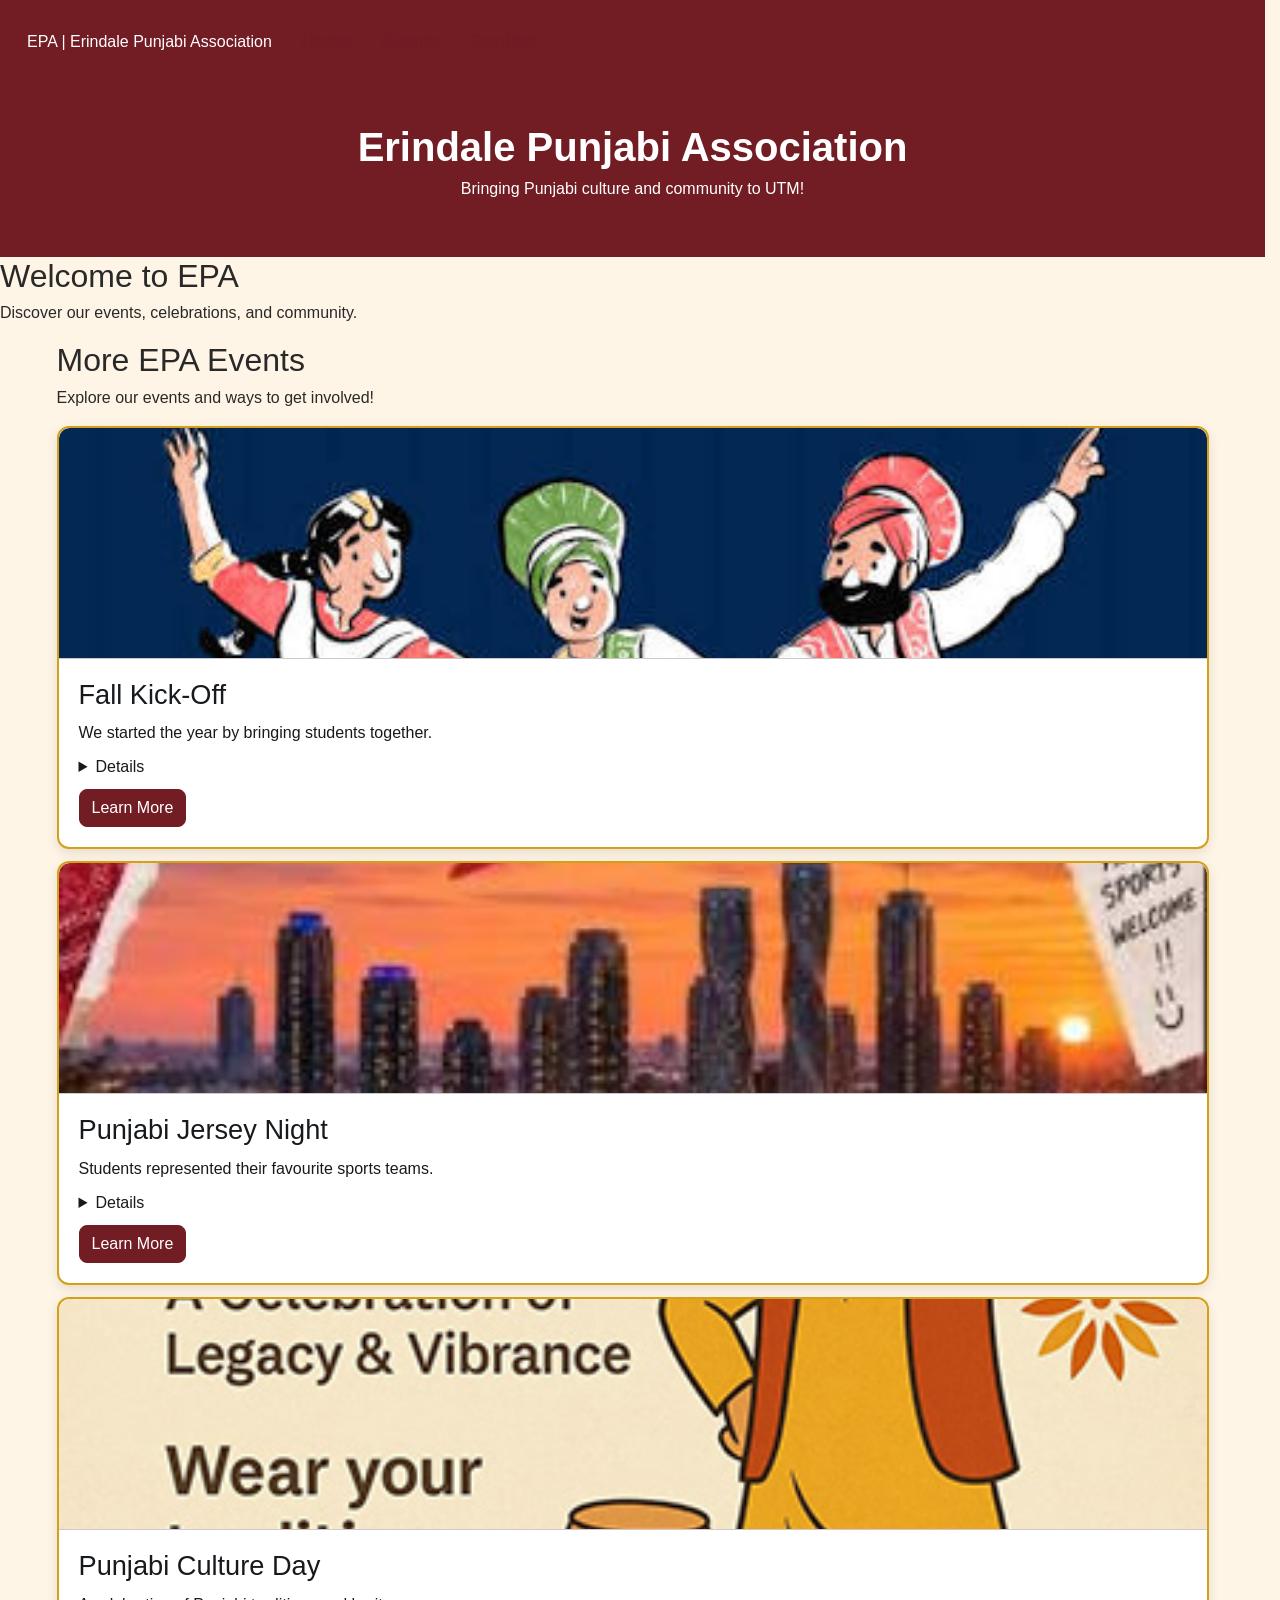
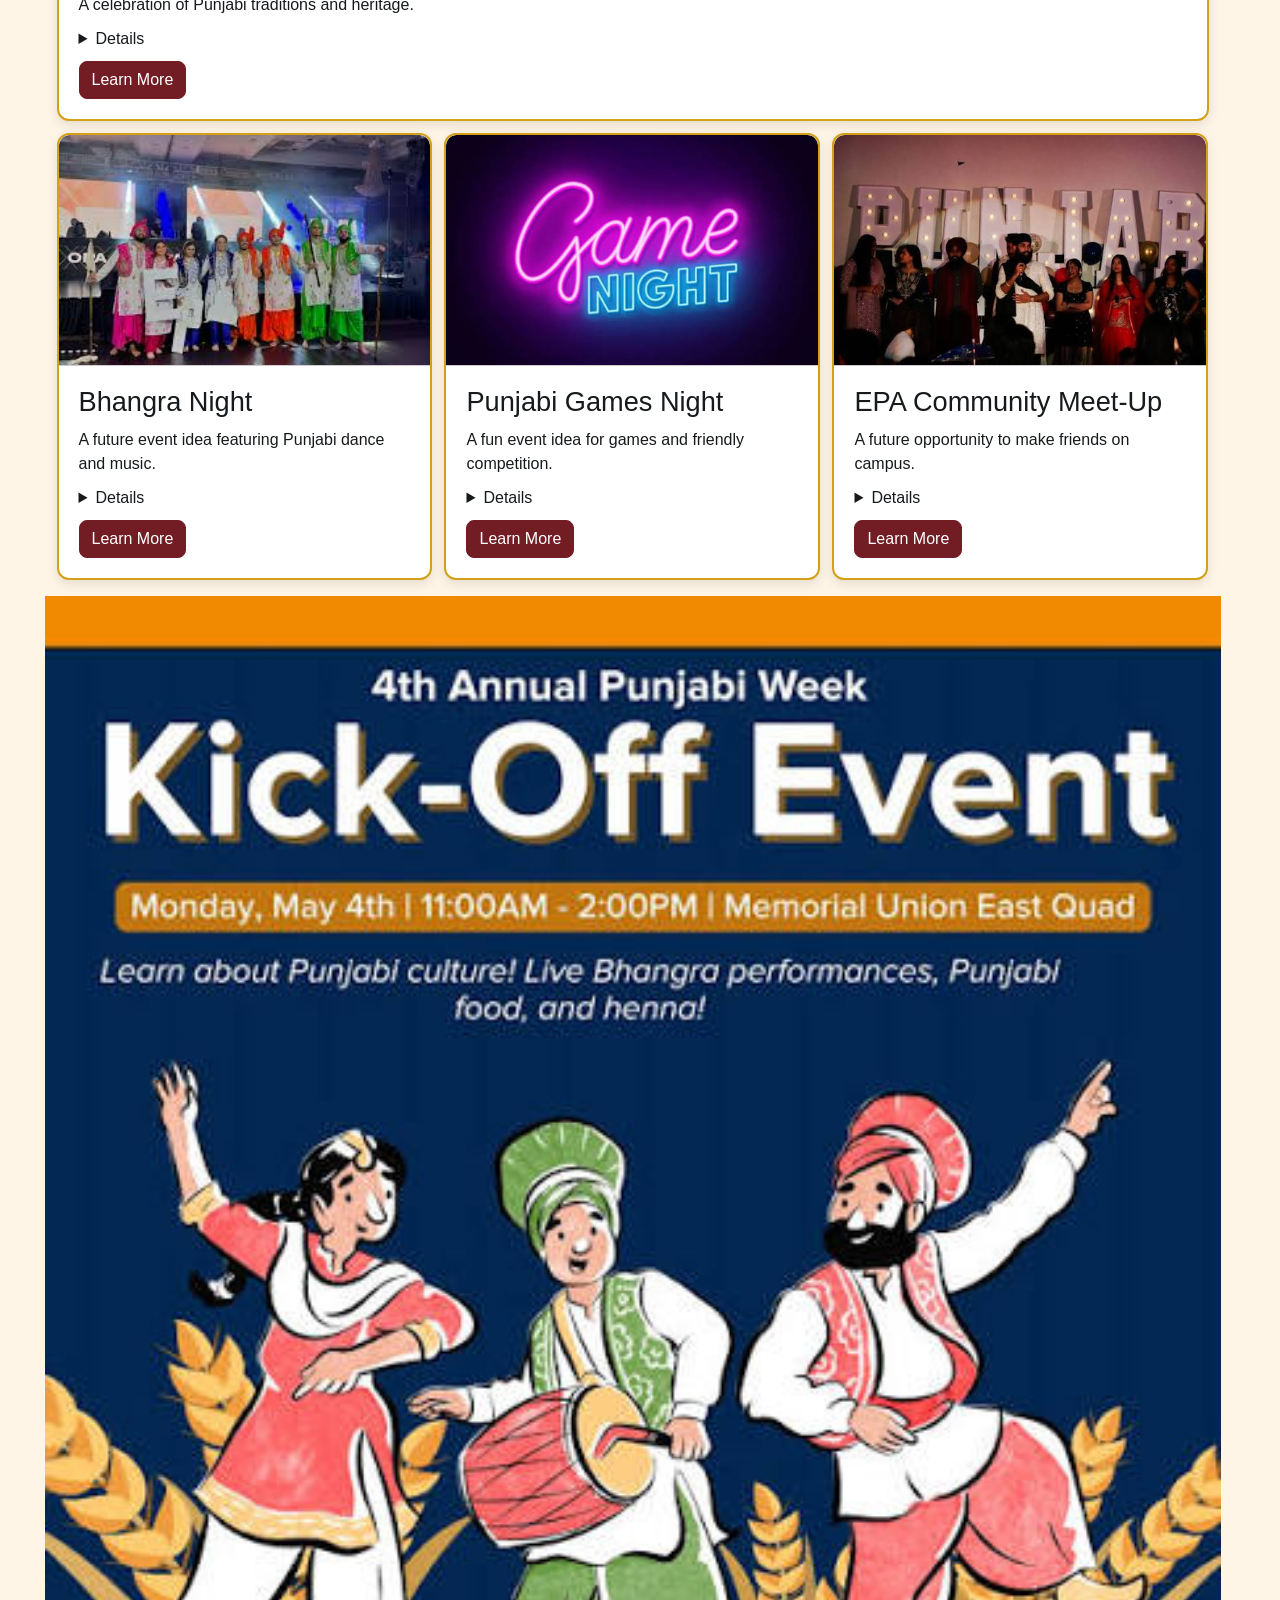
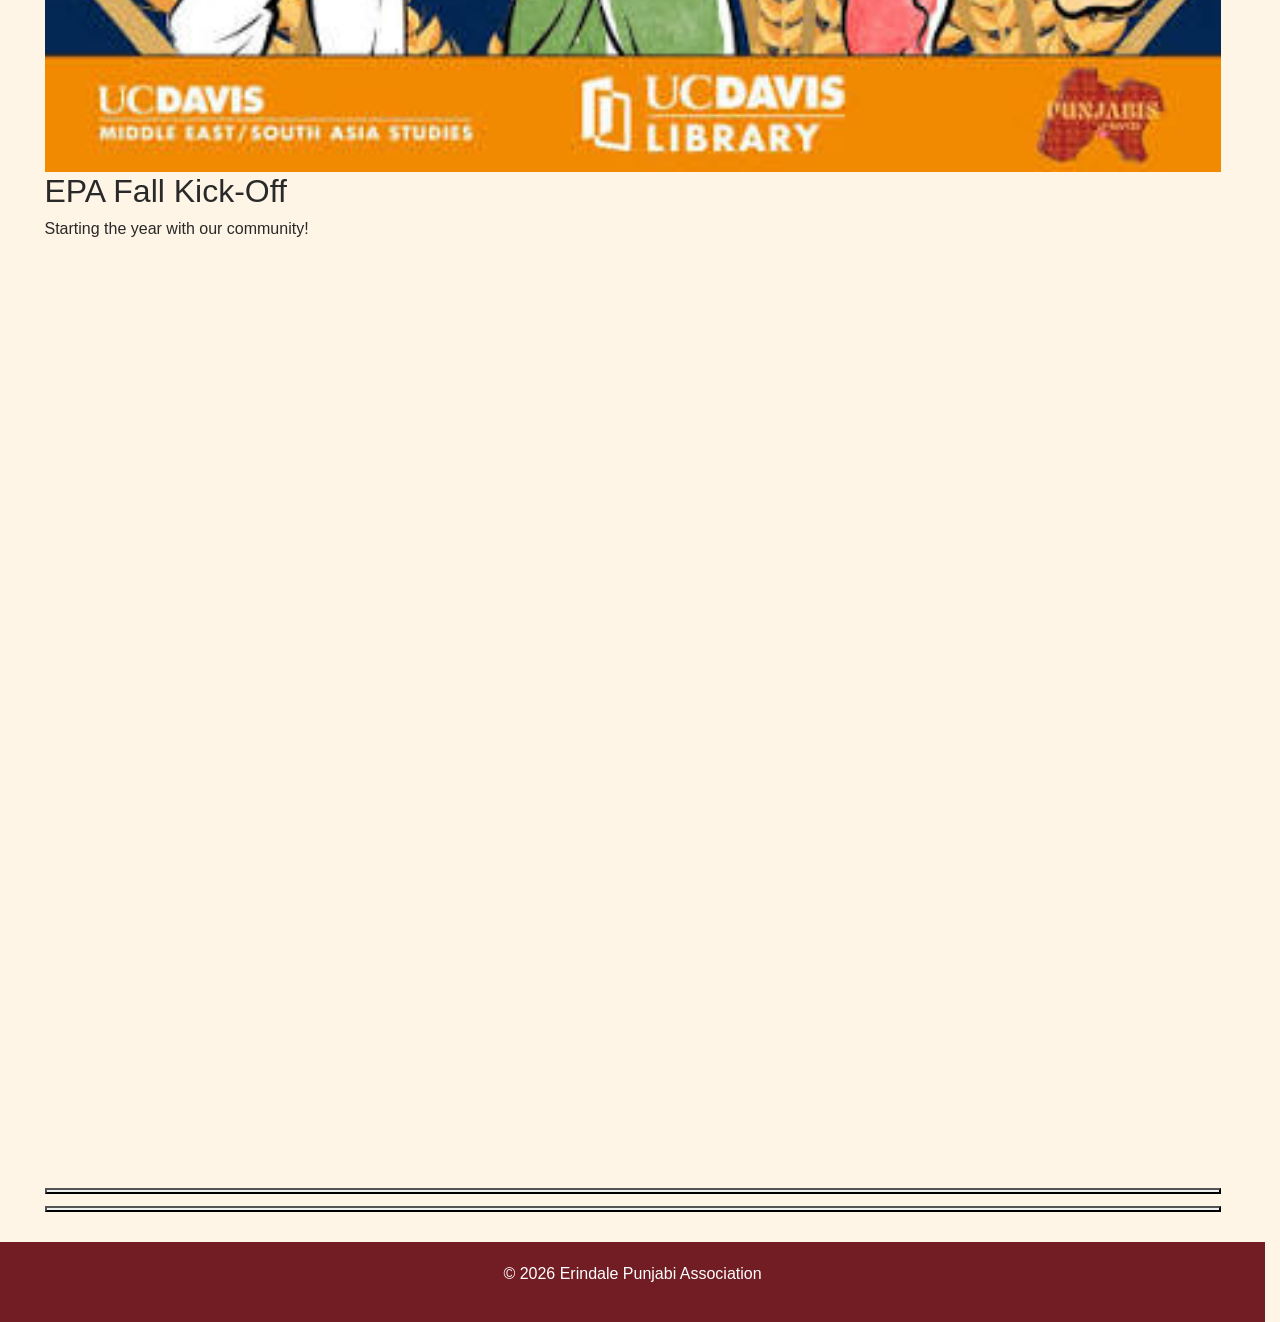
==== index.html @ a70870e8 "V1" ====
<!DOCTYPE html>
<html lang="en">
<head>
    <meta charset="UTF-8">
    <meta name="viewport" content="width=device-width, initial-scale=1.0">
    <title>EPA | Erindale Punjabi Association</title>

    <link rel="stylesheet" href="css/bootstrap.min.css">
    <link rel="stylesheet" href="css/style.css">
</head>
<body>

    <nav class="navbar md:navbar-expand bg-1">
    <div class="container-fluid">

        <a class="navbar-brand" href="index.html">
            EPA | Erindale Punjabi Association
        </a>

        <button class="btn-icon navbar-toggler"
                type="button"
                data-bs-toggle="drawer"
                data-bs-target="#epaNavigationDrawer"
                aria-controls="epaNavigationDrawer"
                aria-expanded="false"
                aria-label="Open navigation menu">
            <span class="navbar-toggler-icon" aria-hidden="true"></span>
        </button>

        <dialog class="drawer drawer-end"
                tabindex="-1"
                id="epaNavigationDrawer"
                aria-labelledby="epaNavigationTitle">

            <div class="drawer-header">
                <h2 class="drawer-title" id="epaNavigationTitle">
                    EPA Menu
                </h2>

                <button type="button"
                        class="btn-close"
                        data-bs-dismiss="drawer"
                        aria-label="Close navigation menu">
                </button>
            </div>

            <div class="drawer-body">
                <ul class="navbar-nav">

                    <li class="nav-item">
                        <a class="nav-link active"
                           aria-current="page"
                           href="index.html">
                            Home
                        </a>
                    </li>

                    <li class="nav-item">
                        <a class="nav-link" href="#events">
                            Events
                        </a>
                    </li>

                    <li class="nav-item">
                        <a class="nav-link" href="contact.html">
                            Contact
                        </a>
                    </li>

                </ul>
            </div>
        </dialog>

    </div>
</nav>

    <header>
        <h1>Erindale Punjabi Association</h1>
        <p>Bringing Punjabi culture and community to UTM!</p>
    </header>

    <main>
        <h2>Welcome to EPA</h2>
        <p>Discover our events, celebrations, and community.</p>
        <section class="container my-5" aria-label="EPA event highlights">
    
        
    <section class="container my-5" id="events">
    <h2>More EPA Events</h2>
    <p>Explore our events and ways to get involved!</p>

    <div class="row g-4">

        <!-- Card 1: Fall Kick-Off -->
        <div class="col-12 col-md-6 col-lg-4">
            <article class="card h-100">
                <img src="images/kickoff.jpg" class="card-img-top"
                     alt="EPA Fall Kick-Off event poster">
                <div class="card-body">
                    <h3 class="card-title">Fall Kick-Off</h3>
                    <p>We started the year by bringing students together.</p>
                    <details>
                        <summary>Details</summary>
                        <p>Our Fall Kick-Off welcomed students with music,
                           activities, and a chance to meet new people.</p>
                    </details>
                    <button class="btn-solid theme-primary"
                            type="button"
                            data-bs-toggle="dialog"
                            data-bs-target="#kickoffDialog">
                        Learn More
                    </button>
                </div>
            </article>
        </div>

        <!-- Card 2: Jersey Night -->
        <div class="col-12 col-md-6 col-lg-4">
            <article class="card h-100">
                <img src="images/jerseynight.jpeg" class="card-img-top"
                     alt="EPA Punjabi Jersey Night poster">
                <div class="card-body">
                    <h3 class="card-title">Punjabi Jersey Night</h3>
                    <p>Students represented their favourite sports teams.</p>
                    <details>
                        <summary>Details</summary>
                        <p>Jersey Night brought students together to
                           show off their jerseys and enjoy competitions.</p>
                    </details>
                    <button class="btn-solid theme-primary"
                            type="button"
                            data-bs-toggle="dialog"
                            data-bs-target="#jerseyDialog">
                        Learn More
                    </button>
                </div>
            </article>
        </div>

        <!-- Card 3: Culture Day -->
        <div class="col-12 col-md-6 col-lg-4">
            <article class="card h-100">
                <img src="images/celebration.jpeg" class="card-img-top"
                     alt="Punjabi Culture Day celebration poster">
                <div class="card-body">
                    <h3 class="card-title">Punjabi Culture Day</h3>
                    <p>A celebration of Punjabi traditions and heritage.</p>
                    <details>
                        <summary>Details</summary>
                        <p>Culture Day highlights traditional clothing,
                           Punjabi music, and cultural activities.</p>
                    </details>
                    <button class="btn-solid theme-primary"
                            type="button"
                            data-bs-toggle="dialog"
                            data-bs-target="#cultureDialog">
                        Learn More
                    </button>
                </div>
            </article>
        </div>

        <!-- Card 4: Bhangra Night -->
        <div class="col-12 md:col-6 lg:col-4">
            <article class="card h-100">
                <img src="images/Bhangra.jpeg" class="card-img-top"
                     alt="Punjabi cultural poster representing Bhangra Night">
                <div class="card-body">
                    <h3 class="card-title">Bhangra Night</h3>
                    <p>A future event idea featuring Punjabi dance and music.</p>
                    <details>
                        <summary>Details</summary>
                        <p>Students could learn Bhangra steps, enjoy music,
                           and dance together.</p>
                    </details>
                    <button class="btn-solid theme-primary"
                            type="button"
                            data-bs-toggle="dialog"
                            data-bs-target="#bhangraDialog">
                        Learn More
                    </button>
                </div>
            </article>
        </div>

        <!-- Card 5: Games Night -->
        <div class="col-12 md:col-6 lg:col-4">
            <article class="card h-100">
                <img src="images/gamesnight.jpeg" class="card-img-top"
                     alt="EPA event poster representing a student games night">
                <div class="card-body">
                    <h3 class="card-title">Punjabi Games Night</h3>
                    <p>A fun event idea for games and friendly competition.</p>
                    <details>
                        <summary>Details</summary>
                        <p>Students could compete in team games, trivia,
                           and other fun challenges.</p>
                    </details>
                    <button class="btn-solid theme-primary"
                            type="button"
                            data-bs-toggle="dialog"
                            data-bs-target="#gamesDialog">
                        Learn More
                    </button>
                </div>
            </article>
        </div>

        <!-- Card 6: Community Meet-Up -->
        <div class="col-12 md:col-6 lg:col-4">
            <article class="card h-100">
                <img src="images/community.jpeg" class="card-img-top"
                     alt="EPA event poster representing a community meet-up">
                <div class="card-body">
                    <h3 class="card-title">EPA Community Meet-Up</h3>
                    <p>A future opportunity to make friends on campus.</p>
                    <details>
                        <summary>Details</summary>
                        <p>Students could meet the EPA team, share ideas,
                           and learn about getting involved.</p>
                    </details>
                    <button class="btn-solid theme-primary"
                            type="button"
                            data-bs-toggle="dialog"
                            data-bs-target="#communityDialog">
                        Learn More
                    </button>
                </div>
            </article>
        </div>

    </div>
</section>

<!-- Six event dialogs -->

<dialog id="kickoffDialog" aria-labelledby="kickoffTitle">
    <h2 id="kickoffTitle">Fall Kick-Off</h2>
    <p>Our Fall Kick-Off helped students connect and start the year together.</p>
    <button type="button" class="btn-solid theme-primary"
            data-bs-dismiss="dialog">Close</button>
</dialog>

<dialog id="jerseyDialog" aria-labelledby="jerseyTitle">
    <h2 id="jerseyTitle">Punjabi Jersey Night</h2>
    <p>A night of sports jerseys, friendly competitions, and fun.</p>
    <button type="button" class="btn-solid theme-primary"
            data-bs-dismiss="dialog">Close</button>
</dialog>

<dialog id="cultureDialog" aria-labelledby="cultureTitle">
    <h2 id="cultureTitle">Punjabi Culture Day</h2>
    <p>Celebrating Punjabi traditions, clothing, music, and heritage.</p>
    <button type="button" class="btn-solid theme-primary"
            data-bs-dismiss="dialog">Close</button>
</dialog>

<dialog id="bhangraDialog" aria-labelledby="bhangraTitle">
    <h2 id="bhangraTitle">Bhangra Night</h2>
    <p>An event idea where students can learn and enjoy Punjabi dance.</p>
    <button type="button" class="btn-solid theme-primary"
            data-bs-dismiss="dialog">Close</button>
</dialog>

<dialog id="gamesDialog" aria-labelledby="gamesTitle">
    <h2 id="gamesTitle">Punjabi Games Night</h2>
    <p>A proposed event featuring trivia, team games, and competitions.</p>
    <button type="button" class="btn-solid theme-primary"
            data-bs-dismiss="dialog">Close</button>
</dialog>

<dialog id="communityDialog" aria-labelledby="communityTitle">
    <h2 id="communityTitle">EPA Community Meet-Up</h2>
    <p>A proposed gathering to connect with students and the EPA team.</p>
    <button type="button" class="btn-solid theme-primary"
            data-bs-dismiss="dialog">Close</button>
</dialog>

    <div id="epaCarousel" class="carousel slide"
         data-bs-ride="carousel">

        <div class="carousel-inner">

            <div class="carousel-item active">
                <img src="images/kickoff.jpg"
                     class="d-block w-100"
                     alt="EPA Fall Kick-Off event">
                <div class="carousel-caption">
                    <h2>EPA Fall Kick-Off</h2>
                    <p>Starting the year with our community!</p>
                </div>
            </div>

            <div class="carousel-item">
                <img src="images/jerseynight.jpeg"
                     class="d-block w-100"
                     alt="Sports jerseys at EPA Jersey Night">
                <div class="carousel-caption">
                    <h2>Punjabi Jersey Night</h2>
                    <p>Represent your favourite team!</p>
                </div>
            </div>

            <div class="carousel-item">
                <img src="images/celebration.jpeg"
                     class="d-block w-100"
                     alt="Punjabi cultural celebration">
                <div class="carousel-caption">
                    <h2>Celebrating Punjabi Culture</h2>
                    <p>Bringing culture and students together.</p>
                </div>
            </div>

        </div>

        <button class="carousel-control-prev"
                type="button"
                data-bs-target="#epaCarousel"
                data-bs-slide="prev">
            <span class="carousel-control-prev-icon"
                  aria-hidden="true"></span>
            <span class="visually-hidden">Previous</span>
        </button>

        <button class="carousel-control-next"
                type="button"
                data-bs-target="#epaCarousel"
                data-bs-slide="next">
            <span class="carousel-control-next-icon"
                  aria-hidden="true"></span>
            <span class="visually-hidden">Next</span>
        </button>

    </div>

</section>
    </main>

    <footer>
        <p>&copy; 2026 Erindale Punjabi Association</p>
    </footer>

    <script type="module" src="js/bootstrap.bundle.min.js"></script>
</body>
</html>
---- css/style.css ----
body {
    background-color: #FFF5E6;
    color: #292929;
    font-family: Arial, sans-serif;
}

/* Navigation Bar */

.navbar {
    background-color: #721C24;
    padding: 15px;
}

.navbar .navbar-brand,
.navbar .nav-link {
    color: white;
}

.navbar .nav-link:hover {
    color: #D4A017;
}

/* Header */

header {
    background-color: #721C24;
    color: white;
    text-align: center;
    padding: 40px 20px;
}

header h1 {
    font-weight: bold;
}

/* Event Cards */

.card {
    background-color: white;
    border: 2px solid #D4A017;
    border-radius: 12px;
    overflow: hidden;
    box-shadow: 0 4px 12px rgba(0, 0, 0, 0.1);
}

.card-img-top {
    height: 230px;
    object-fit: cover;
}

.card-body {
    padding: 20px;
}

/* Buttons */

.btn-primary,
.btn-solid {
    background-color: #721C24;
    border-color: #721C24;
    color: white;
}

.btn-primary:hover,
.btn-solid:hover {
    background-color: #D4A017;
    border-color: #D4A017;
    color: black;
}

/* Footer */

footer {
    background-color: #721C24;
    color: white;
    text-align: center;
    padding: 20px;
    margin-top: 30px;
}

/* Mobile Screens */

@media (max-width: 768px) {
    header {
        padding: 25px 15px;
    }

    .card-img-top {
        height: 200px;
    }
}
.drawer {
    background-color: #fff7ed;
    color: #701c24;
}

.drawer .nav-link {
    color: #701c24 !important;
    font-weight: 600;
    font-size: 18px;
    padding: 12px;
}

.drawer .nav-link:hover {
    color: #b8860b;
}
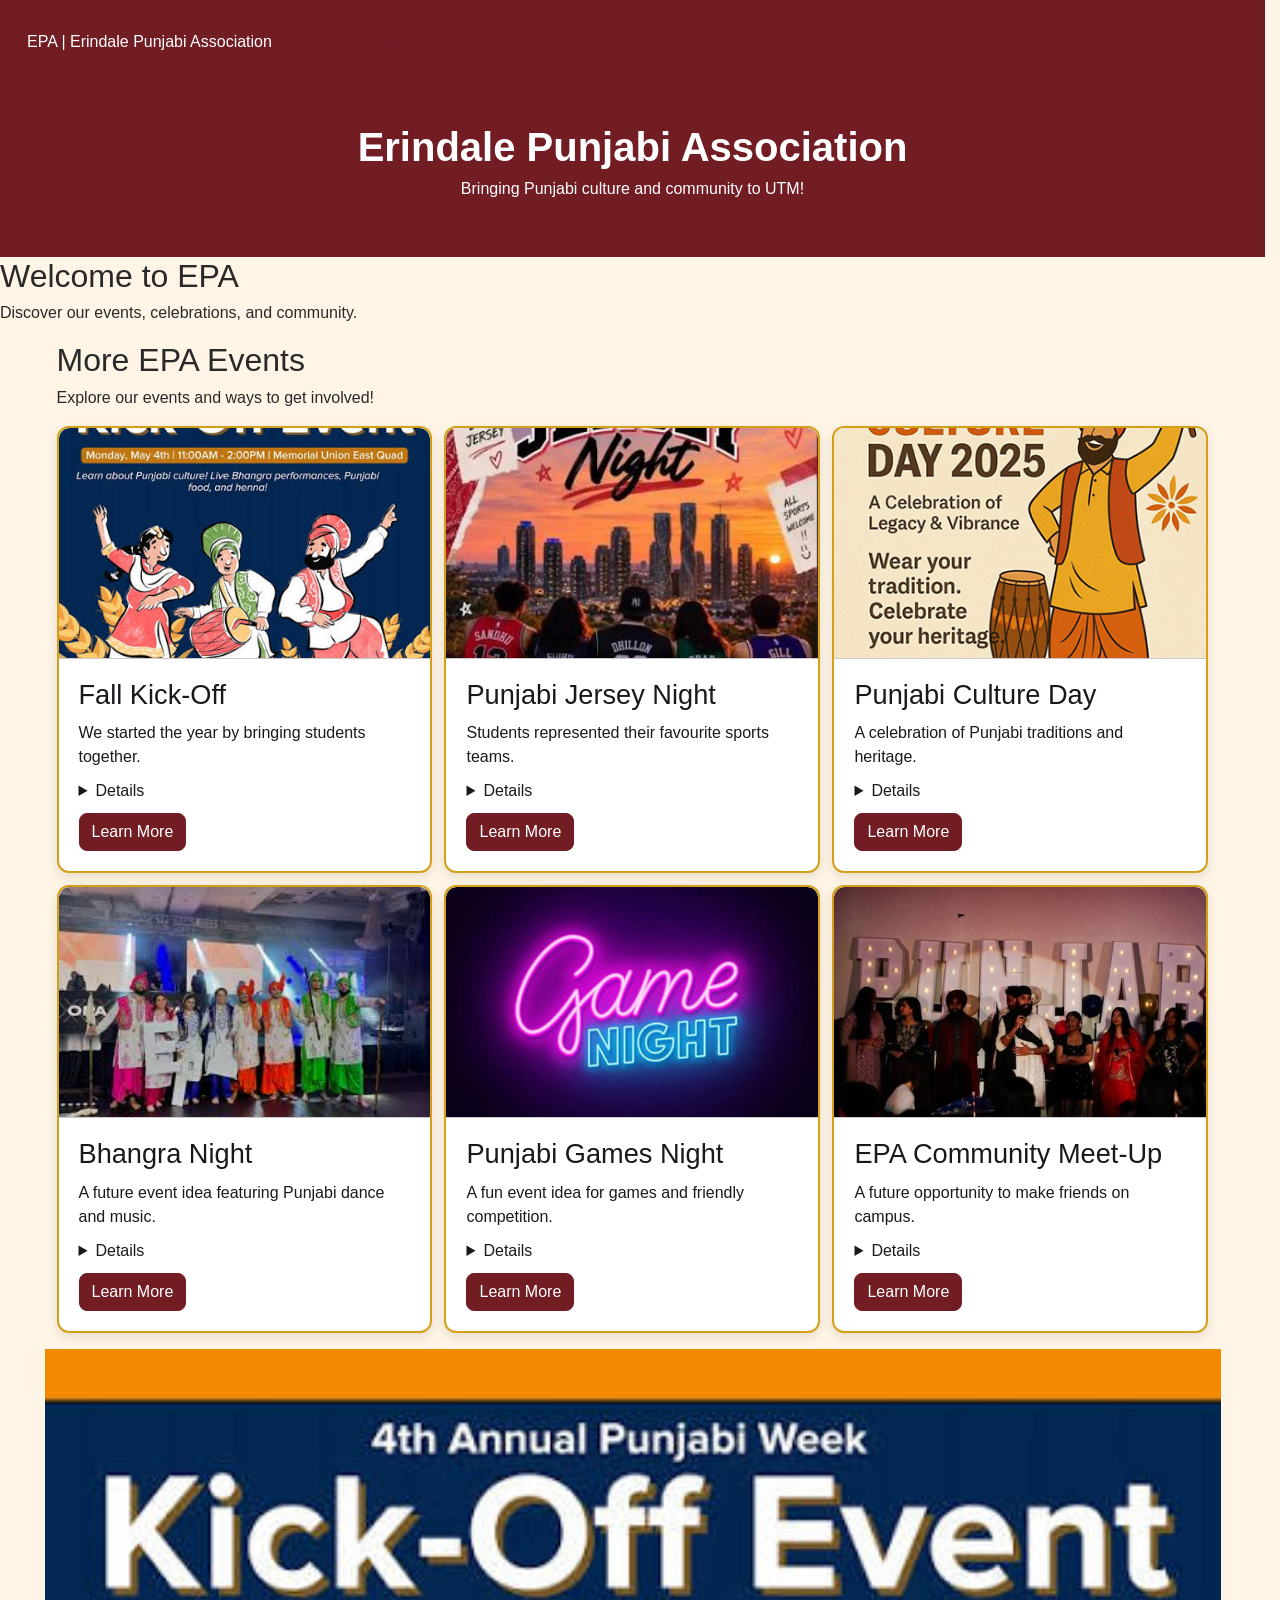
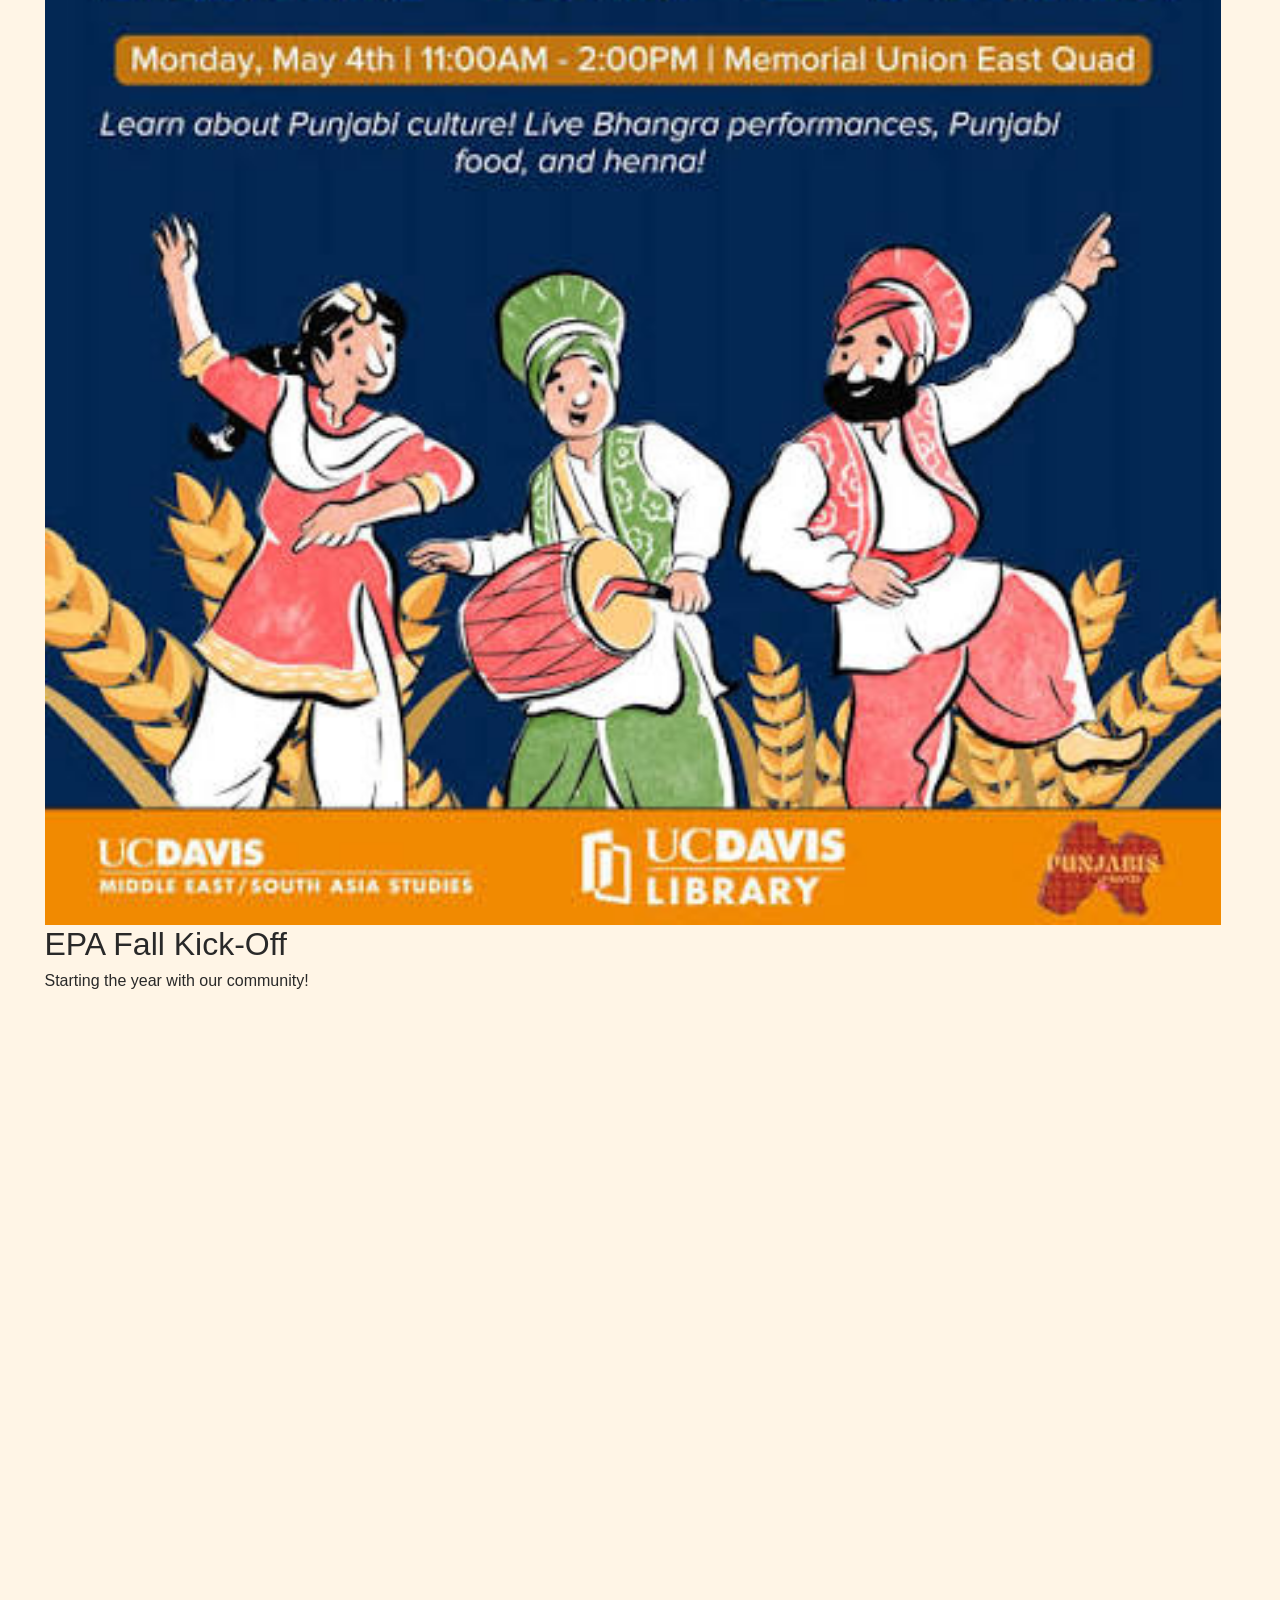
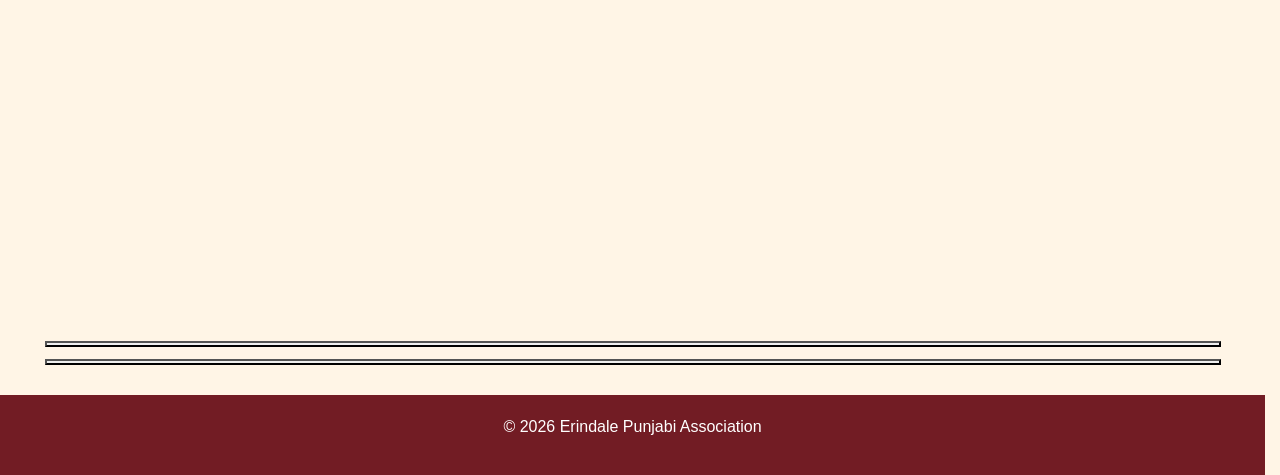
==== commit 8edc4f05: "v2" ====
--- a/index.html
+++ b/index.html
@@ -92,7 +92,7 @@
     <div class="row g-4">
 
         <!-- Card 1: Fall Kick-Off -->
-        <div class="col-12 col-md-6 col-lg-4">
+        <div class="col-12 md:col-6 lg:col-4">
             <article class="card h-100">
                 <img src="images/kickoff.jpg" class="card-img-top"
                      alt="EPA Fall Kick-Off event poster">
@@ -115,7 +115,7 @@
         </div>
 
         <!-- Card 2: Jersey Night -->
-        <div class="col-12 col-md-6 col-lg-4">
+        <div class="col-12 md:col-6 lg:col-4">
             <article class="card h-100">
                 <img src="images/jerseynight.jpeg" class="card-img-top"
                      alt="EPA Punjabi Jersey Night poster">
@@ -138,7 +138,7 @@
         </div>
 
         <!-- Card 3: Culture Day -->
-        <div class="col-12 col-md-6 col-lg-4">
+        <div class="col-12 md:col-6 lg:col-4">
             <article class="card h-100">
                 <img src="images/celebration.jpeg" class="card-img-top"
                      alt="Punjabi Culture Day celebration poster">
@@ -277,7 +277,8 @@
 </dialog>
 
     <div id="epaCarousel" class="carousel slide"
-         data-bs-ride="carousel">
+     data-bs-ride="carousel"
+     data-bs-interval="3000">
 
         <div class="carousel-inner">
 
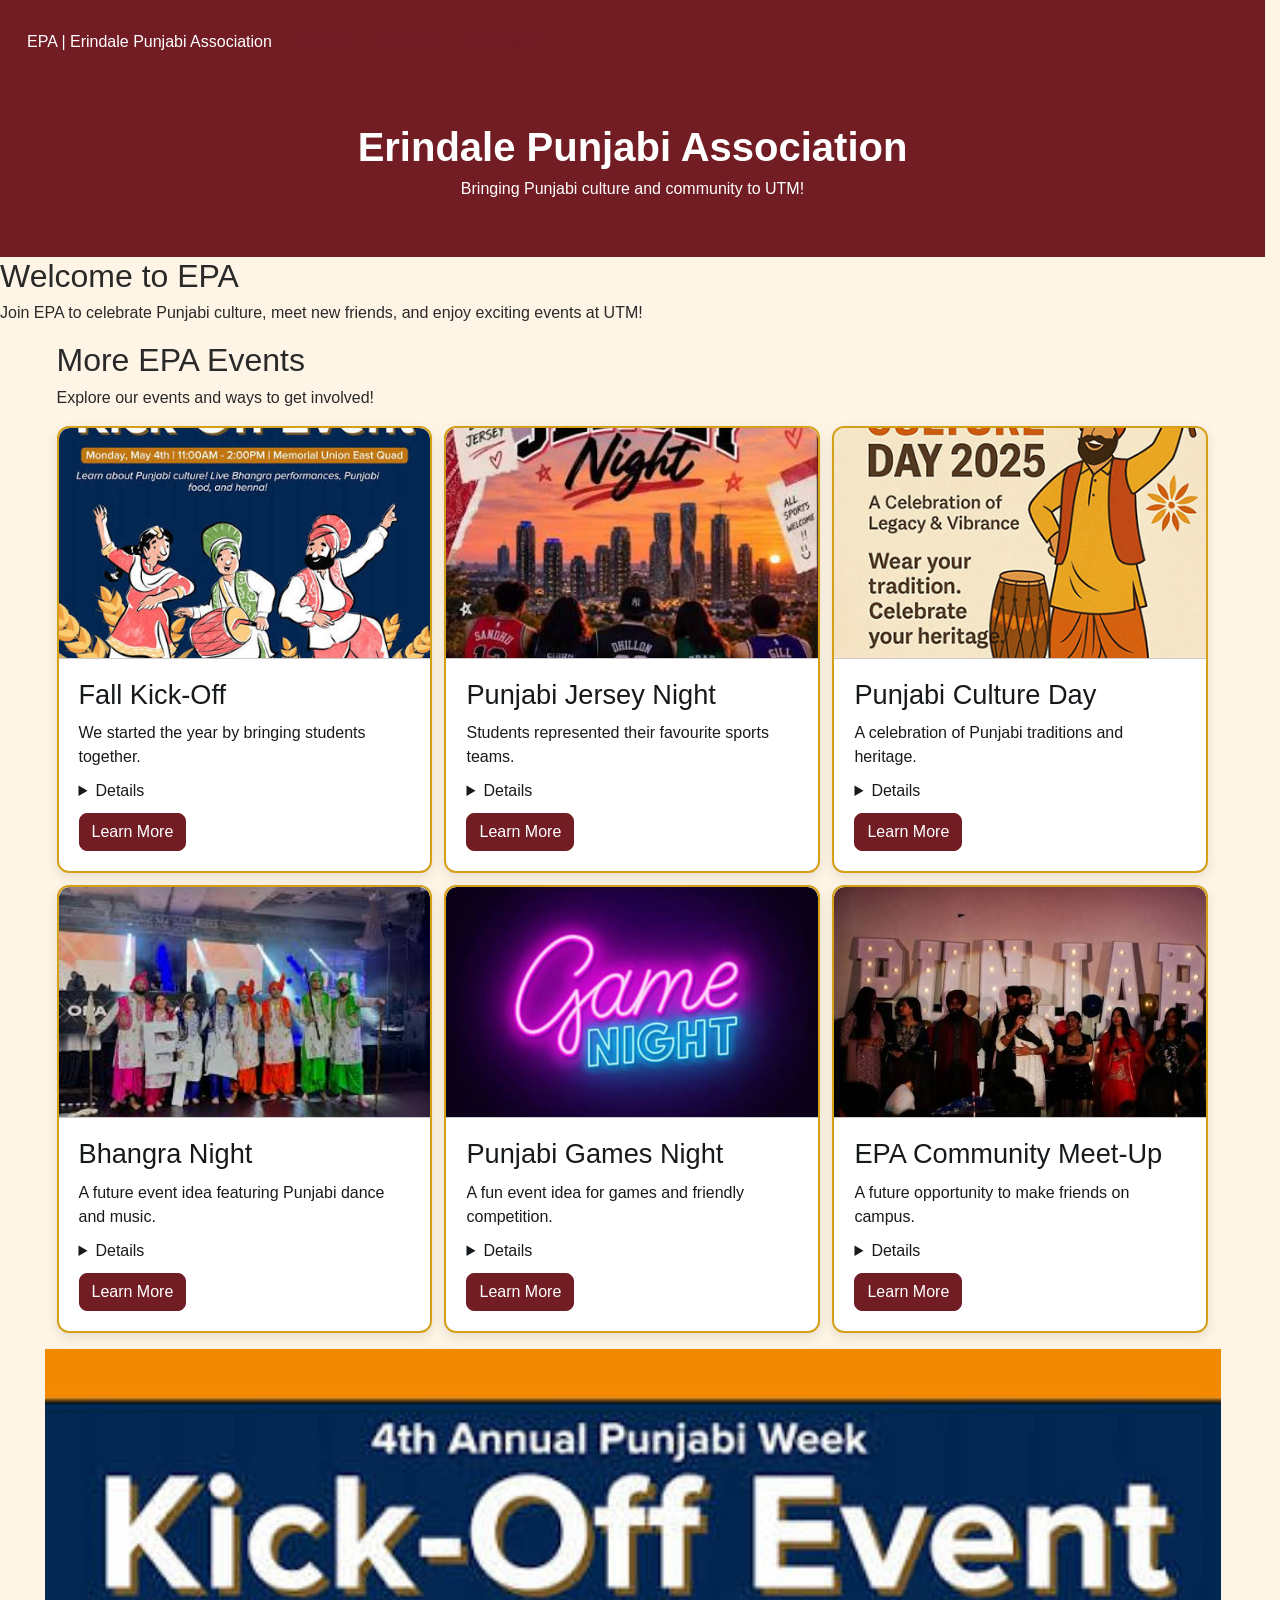
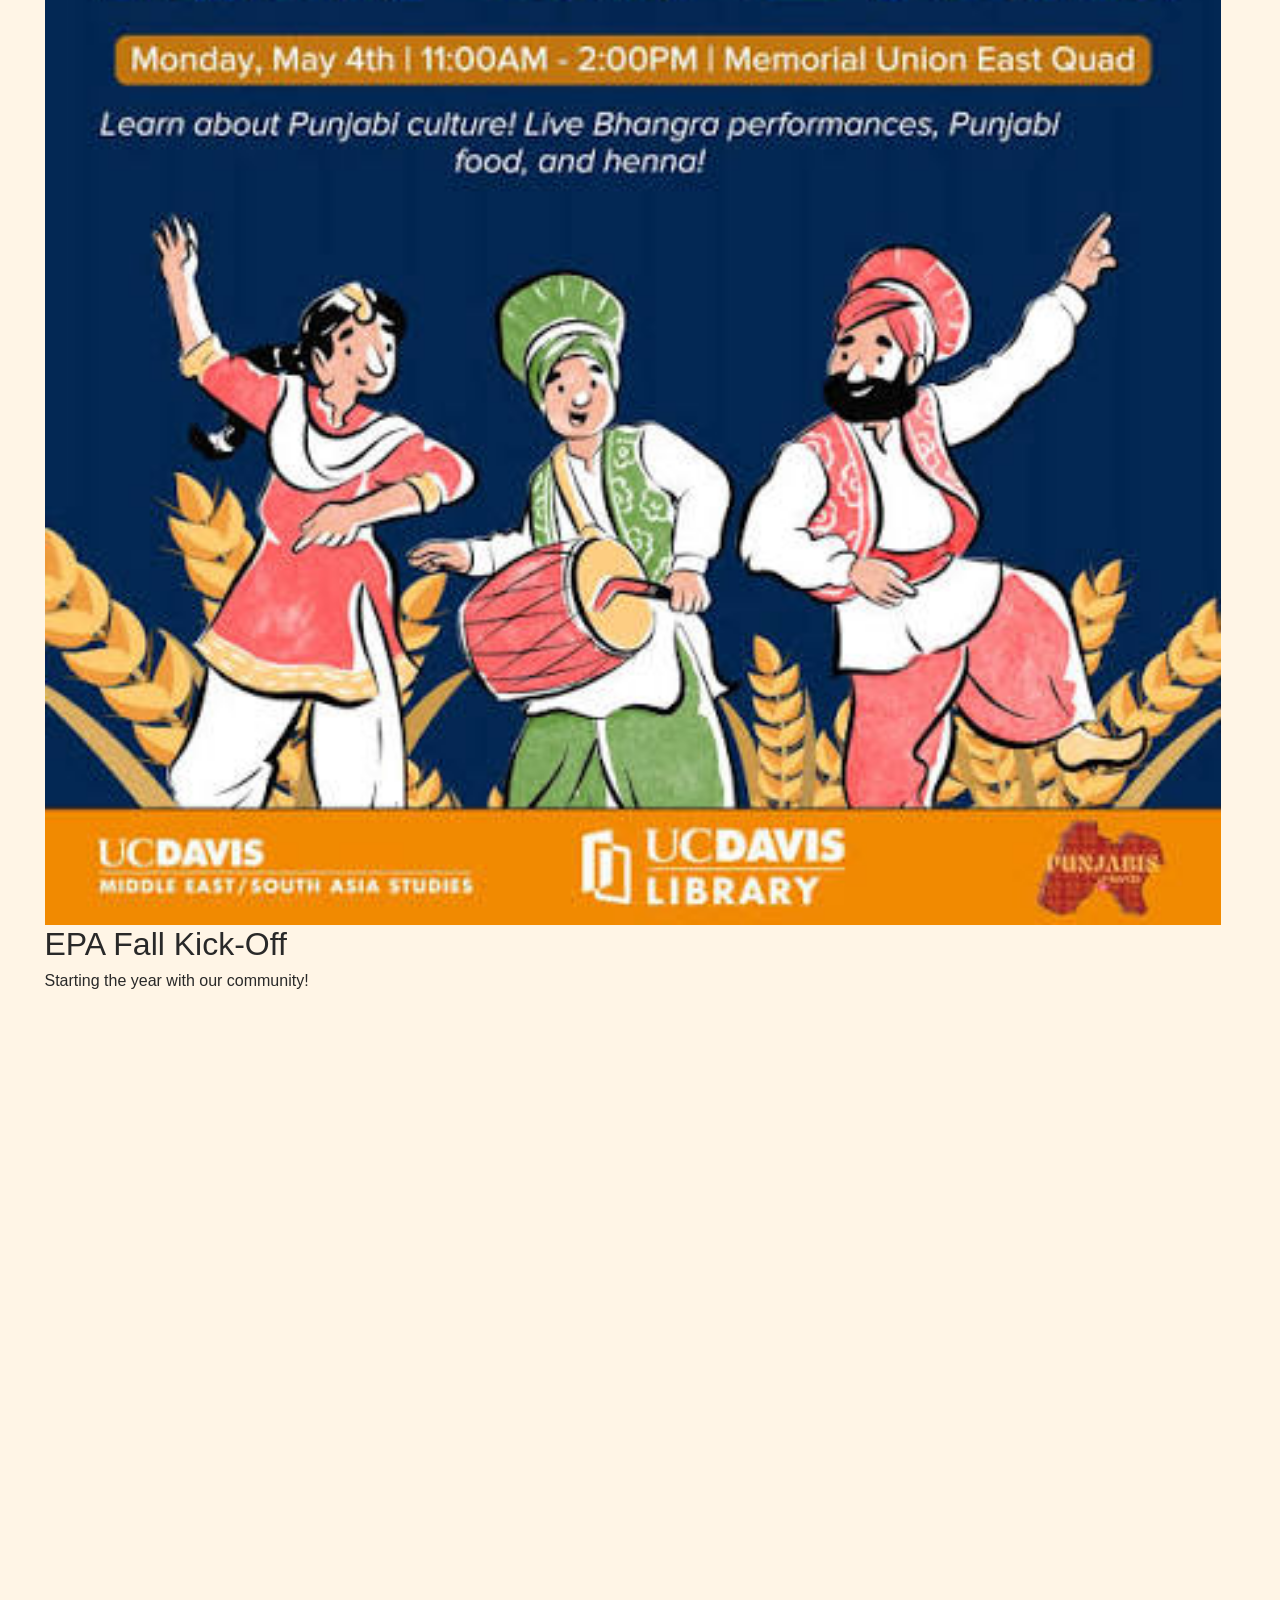
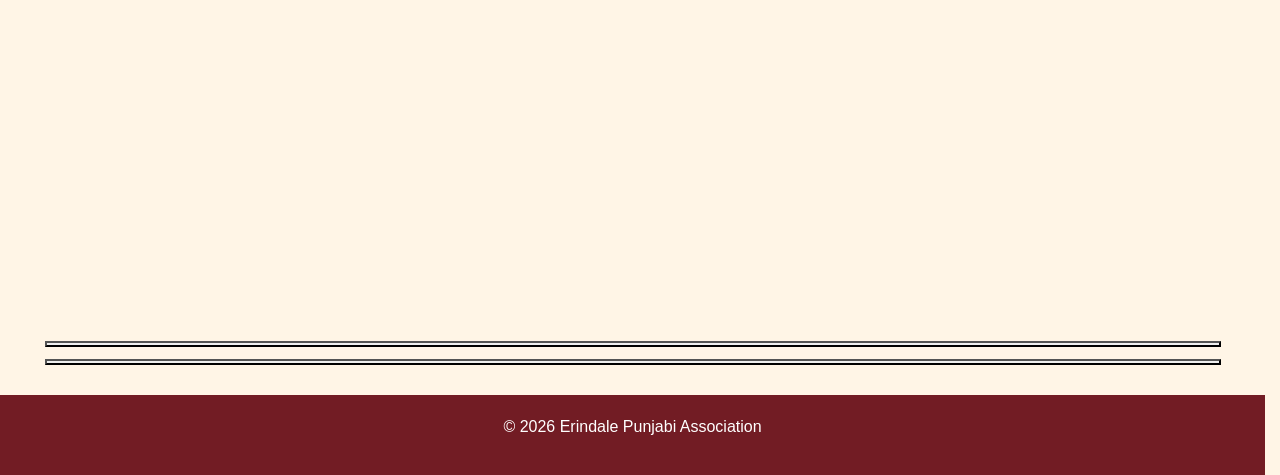
==== commit 3495a681: "v4" ====
--- a/index.html
+++ b/index.html
@@ -81,8 +81,8 @@
 
     <main>
         <h2>Welcome to EPA</h2>
-        <p>Discover our events, celebrations, and community.</p>
-        <section class="container my-5" aria-label="EPA event highlights">
+<p>Join EPA to celebrate Punjabi culture, meet new friends, and enjoy exciting events at UTM!</p> 
+       <section class="container my-5" aria-label="EPA event highlights">
     
         
     <section class="container my-5" id="events">
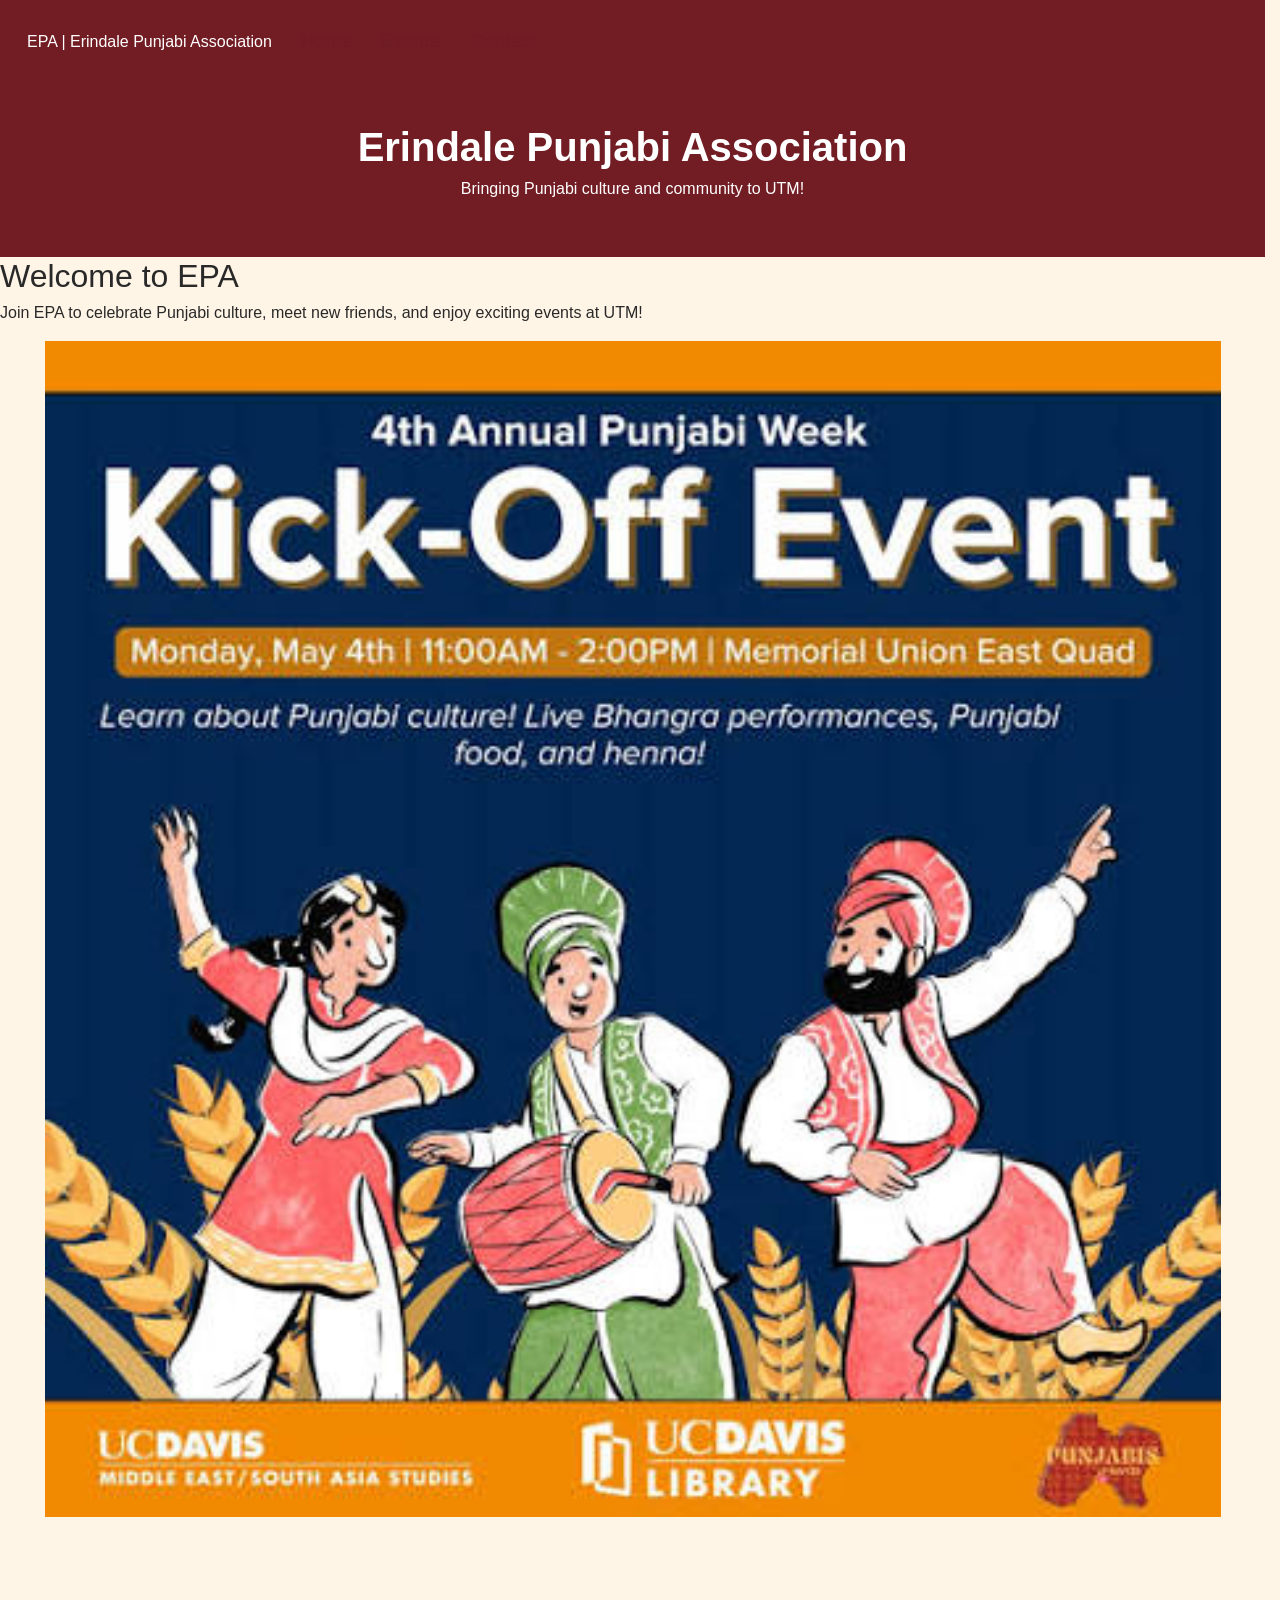
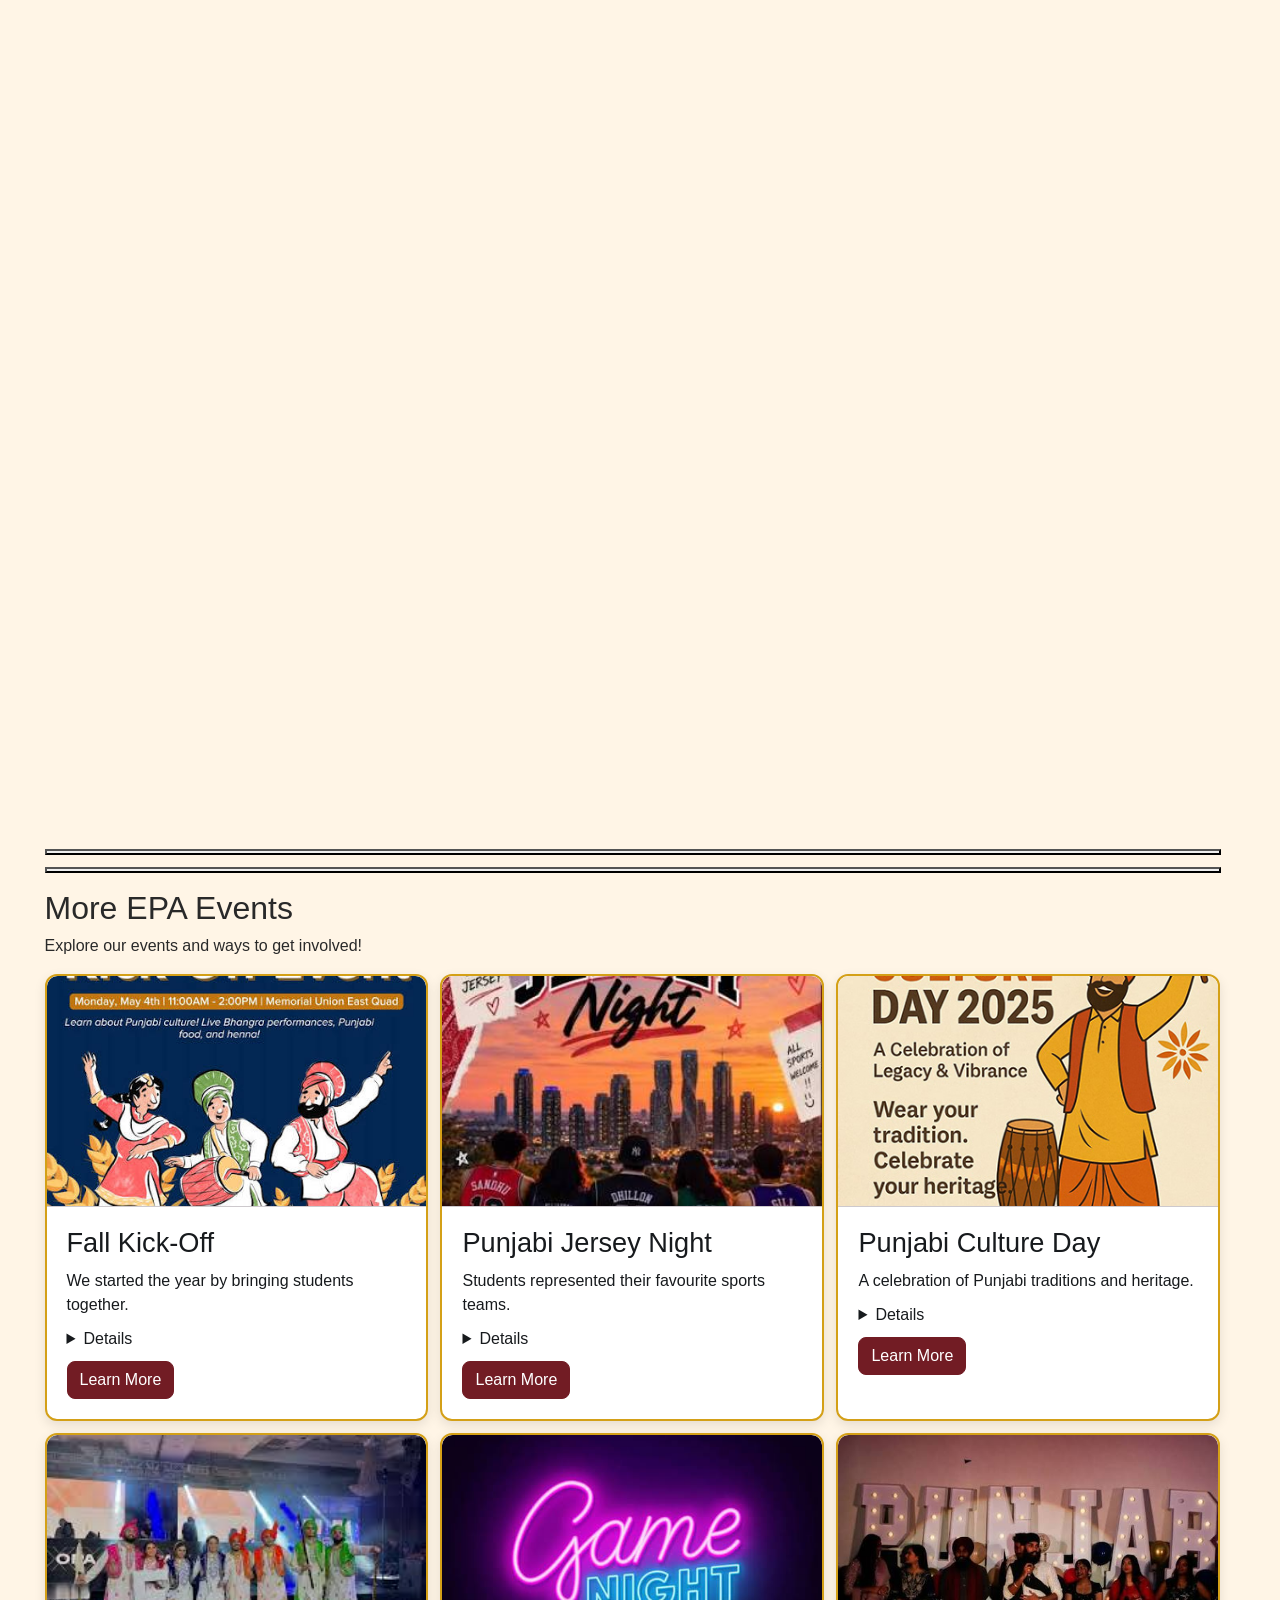
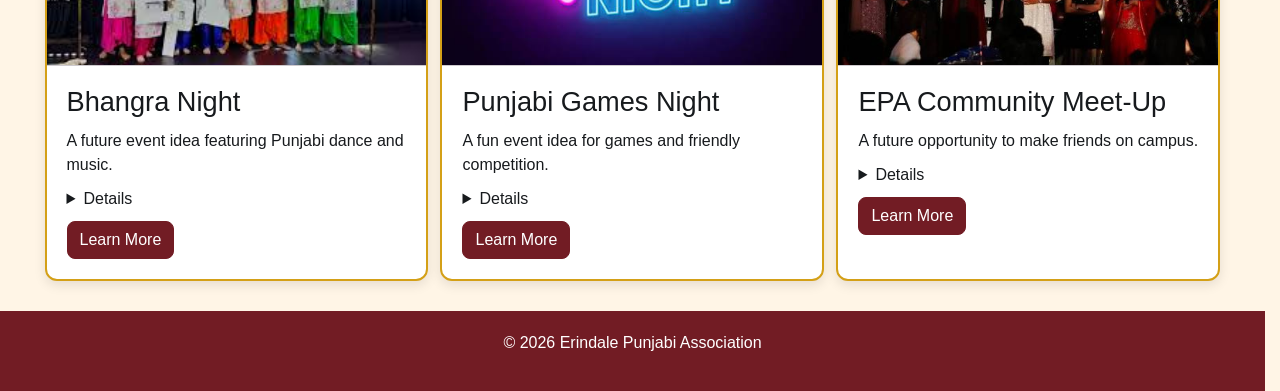
==== commit fd48c2cd: "v6" ====
--- a/index.html
+++ b/index.html
@@ -83,6 +83,39 @@
         <h2>Welcome to EPA</h2>
 <p>Join EPA to celebrate Punjabi culture, meet new friends, and enjoy exciting events at UTM!</p> 
        <section class="container my-5" aria-label="EPA event highlights">
+    <div id="epaCarousel" class="carousel slide" data-bs-ride="carousel">
+        <div class="carousel-inner">
+
+            <div class="carousel-item active">
+                <img src="images/kickoff.jpg" class="d-block w-100"
+                     alt="EPA Fall Kick-Off celebration poster">
+            </div>
+
+            <div class="carousel-item">
+                <img src="images/jerseynight.jpeg" class="d-block w-100"
+                     alt="EPA Punjabi Jersey Night poster">
+            </div>
+
+            <div class="carousel-item">
+                <img src="images/celebration.jpeg" class="d-block w-100"
+                     alt="Punjabi Culture Day celebration poster">
+            </div>
+
+        </div>
+
+        <button class="carousel-control-prev" type="button"
+                data-bs-target="#epaCarousel" data-bs-slide="prev">
+            <span class="carousel-control-prev-icon" aria-hidden="true"></span>
+            <span class="visually-hidden">Previous</span>
+        </button>
+
+        <button class="carousel-control-next" type="button"
+                data-bs-target="#epaCarousel" data-bs-slide="next">
+            <span class="carousel-control-next-icon" aria-hidden="true"></span>
+            <span class="visually-hidden">Next</span>
+        </button>
+    </div>
+</section>
     
         
     <section class="container my-5" id="events">
@@ -275,66 +308,6 @@
     <button type="button" class="btn-solid theme-primary"
             data-bs-dismiss="dialog">Close</button>
 </dialog>
-
-    <div id="epaCarousel" class="carousel slide"
-     data-bs-ride="carousel"
-     data-bs-interval="3000">
-
-        <div class="carousel-inner">
-
-            <div class="carousel-item active">
-                <img src="images/kickoff.jpg"
-                     class="d-block w-100"
-                     alt="EPA Fall Kick-Off event">
-                <div class="carousel-caption">
-                    <h2>EPA Fall Kick-Off</h2>
-                    <p>Starting the year with our community!</p>
-                </div>
-            </div>
-
-            <div class="carousel-item">
-                <img src="images/jerseynight.jpeg"
-                     class="d-block w-100"
-                     alt="Sports jerseys at EPA Jersey Night">
-                <div class="carousel-caption">
-                    <h2>Punjabi Jersey Night</h2>
-                    <p>Represent your favourite team!</p>
-                </div>
-            </div>
-
-            <div class="carousel-item">
-                <img src="images/celebration.jpeg"
-                     class="d-block w-100"
-                     alt="Punjabi cultural celebration">
-                <div class="carousel-caption">
-                    <h2>Celebrating Punjabi Culture</h2>
-                    <p>Bringing culture and students together.</p>
-                </div>
-            </div>
-
-        </div>
-
-        <button class="carousel-control-prev"
-                type="button"
-                data-bs-target="#epaCarousel"
-                data-bs-slide="prev">
-            <span class="carousel-control-prev-icon"
-                  aria-hidden="true"></span>
-            <span class="visually-hidden">Previous</span>
-        </button>
-
-        <button class="carousel-control-next"
-                type="button"
-                data-bs-target="#epaCarousel"
-                data-bs-slide="next">
-            <span class="carousel-control-next-icon"
-                  aria-hidden="true"></span>
-            <span class="visually-hidden">Next</span>
-        </button>
-
-    </div>
-
-</section>
     </main>
 
     <footer>
